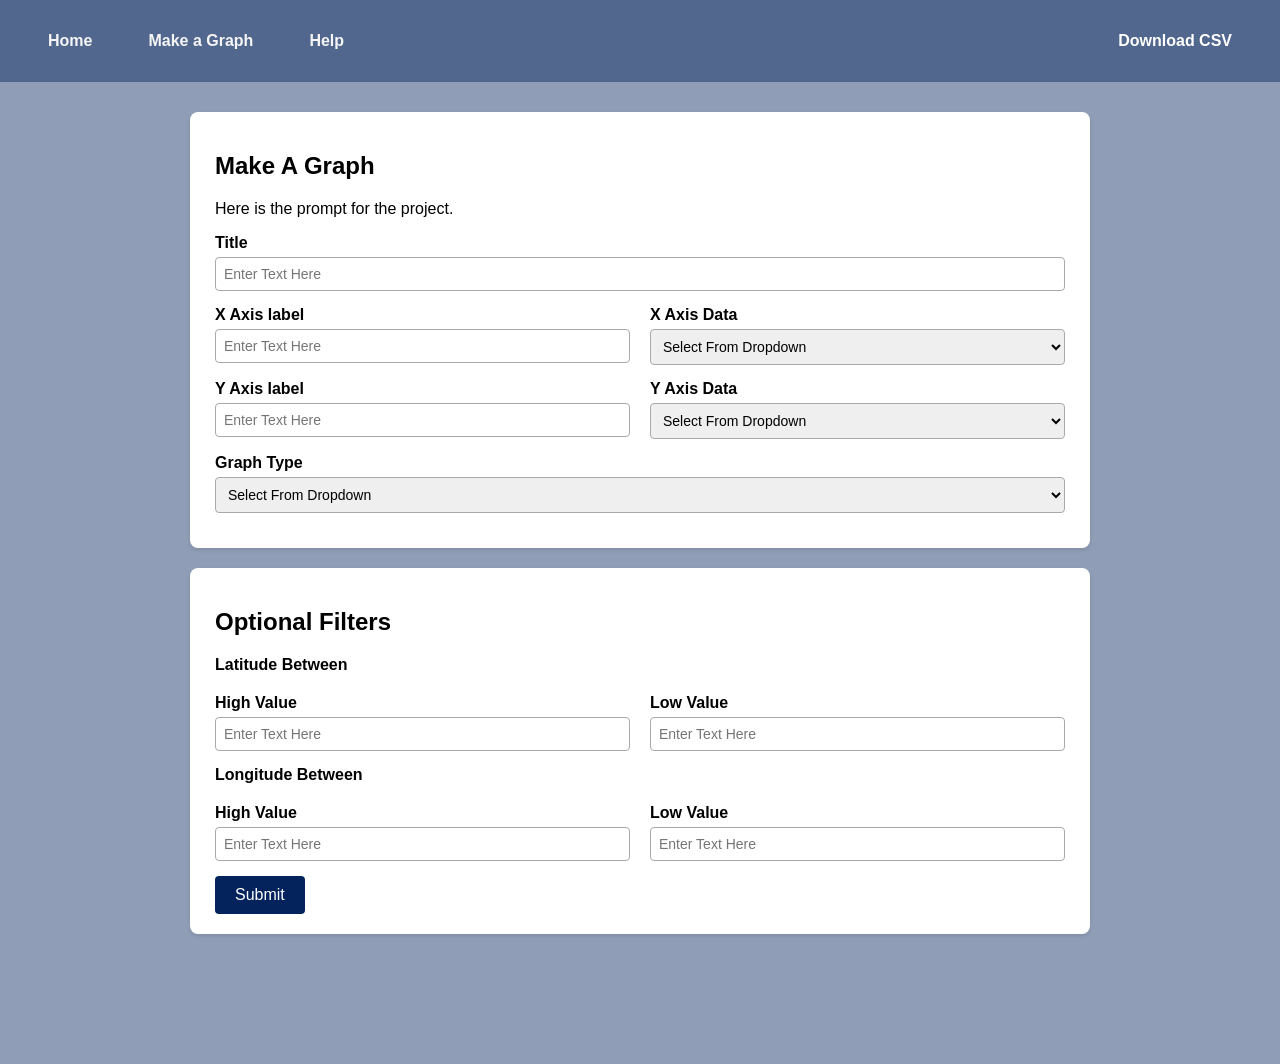
==== app/pages/graph-input.html @ f9877642 "File Structure & Integration with codebase all html pages link rel href has been changed to the upda" ====
<!DOCTYPE html>
<html lang="en">
<head>
    <meta charset="UTF-8">
    <meta name="viewport" content="width=device-width, initial-scale=1.0">
    <title>Make A Graph</title>
    <link rel="stylesheet" href="../static/css/base.css">
    <link rel="stylesheet" href="../static/css/pages/graph-input.css">
</head>
    <body>
            <header>
                <nav>
                    <div class="nav-left">
                        <a href="home.html">Home</a>
                        <a href="graph-input.html">Make a Graph</a>
                        <a href="help.html">Help</a>
                    </div>

                    <!--  this will download the csv file -->
                    <div class="nav-right">
                        <a href="../static/data/earthquake_data.csv" download="earthquake_data.csv">Download CSV</a>
                    </div>
                </nav>
            </header>

            <!-- main content here -->

            <main class="container">


            <section class="card">
                <h1>Make A Graph</h1>
                <p>Here is the prompt for the project.</p>
            

            <!-- -------- GRAPH INPUT SECTION -------- -->


            <!-- graph title input -->
            <div class="form-group">
                <label for="title">Title</label>
                <input type="text" id="title" placeholder="Enter Text Here">
            </div>

            <!-- x-axis label and dropdown -->
            <div class="form-row">
                <div class="form-group">
                    <label for="x-label">X Axis label</label>
                    <input type="text" id="x-label" placeholder="Enter Text Here">
            </div>


                <div class="form-group">
                    <label for="x-data">X Axis Data</label>
                    <select id="x-data">
                        <option> Select From Dropdown</option>
                        <option> Option 1</option>
                        <option> Option 2</option>
                        <option> Option 3</option>
                    </select>
                </div>
            </div>

        <!-- y axis label and dropdown -->
            <div class="form-row">
                <div class="form-group">
                    <label for="y-label">Y Axis label</label>
                    <input type="text" id="y-label" placeholder="Enter Text Here">
                </div>

                <div class="form-group">
                    <label for="y-data">Y Axis Data</label>
                    <select id="y-data">
                        <option> Select From Dropdown</option>
                        <option> Option 1</option>
                        <option> Option 2</option>
                        <option> Option 3</option>
                    </select>
                </div>
            </div>
                <!-- graph type below both axis rows -->
            <div class="form-row">
                <div class="form-group">
                    <label for="graph-type">Graph Type</label>
                    <select id="graph-type">
                        <option> Select From Dropdown</option>
                        <option> Option 1</option>
                        <option> Option 2</option>
                        <option> Option 3</option>
                    </select>
                </div>
            </div>
        </section>


        <!-- Optional filters section (latitude/longitude) -->

            <section class="card">
                <h2>Optional Filters</h2>

                    <!-- Latitude between -->
                     <div class="form-group">
                        <label> Latitude Between</label>
                     </div>

                     <div class="form-row">
                        <div class="form-group">
                            <label for="lat-high"> High Value</label>
                            <input id="lat-high" type="text" placeholder="Enter Text Here">
                        </div>

                        <div class="form-group">
                            <label for="lat-low"> Low Value</label>
                            <input id="lat-low" type="text" placeholder="Enter Text Here">
                        </div>
                     </div>


                    
                     <!-- Longitude between -->
                    <div class="form-group">
                        <label> Longitude Between</label>
                    </div>

                    <div class="form-row">
                        <div class="form-group">
                            <label for="long-high"> High Value</label>
                            <input id="long-high" type="text" placeholder="Enter Text Here">
                        
                    </div>

                    <div class="form-group">
                            <label for="long-low"> Low Value</label>
                            <input id="long-low" type="text" placeholder="Enter Text Here">
                        </div>
                    </div>
                     
                <!-- submit button -->
                <button class="submit-btn">Submit</button>
            </section>


        </main>
            <!-- <footer>
                <p>  </p>
            </footer> -->
    </body>
</html>
---- app/static/css/base.css ----
:root {
    /* primary color changes header & footer color */
    --primary-color: rgba(4, 35, 92, 0.445);

    /* secondary color changes background color */
    --secondary-color: rgba(4, 35, 92, 0.445);
}

body {
    font-family: Arial, sans-serif;
    margin: 0;
    padding: 0;
    background-color: var(--secondary-color);
}

/* Header Styles for all of the webpages. */
header {
    background-color: var(--primary-color);
    color: white;
    padding: 1.5rem 2rem;
    font: bold 1rem Arial, sans-serif;
    }
    
header h1 {
    font-size: 2rem;
}

/* Nav Styles */
nav {
    display: flex;
    justify-content: space-between;
    gap: 1.5rem;
}
/* This is for the navigation links (home, make a graph, help) */
nav a {
    color: rgb(245, 245, 245);
    text-decoration: none;
    padding: 0.5rem 1rem;
    border-radius: 4px;
}

/* hover colour for the nav links */
nav a:hover {
    background-color: #34495e;
}

nav {
    gap: 1rem;
}


/* this is the left side of the nav bar */
.nav-left {
    display: flex;
    gap: 1.5rem;
}

/* this is the right side of the nav bar */
.nav-right a {
    color: white;
    text-decoration: none;
    padding: 0.5rem 1rem;
    border-radius: 4px;
    display: flex;
    gap: 1.5rem;
}

/* hover color for the "download csv" */
.nav-right a:hover {
    background-color: #34495e;
}


/* Footer Styles  */
footer {
    background-color: var(--primary-color);
    color: white;
    text-align: center;
    padding: 1rem;
    position: fixed;
    bottom: 0;
    width: 100%;

}
---- app/static/css/pages/graph-input.css ----
/* Make a Graph/ Prompt page */

.container {
    max-width: 900px;
    margin: 30px auto;
    padding-bottom: 80px
}


/*  card section (the white boxes used for the form areas) */

.card {
    background-color: white;
    padding: 20px 25px;
    border-radius: 8px;
    margin-bottom: 20px;
    box-shadow: 0 2px 4px rgba(0, 0, 0, 0.1);
}

/* form group label and input stacked vertically */
.form-group {
    margin-bottom: 15px;
    display: flex;
    flex-direction: column;
}

.form-group label {
    margin-bottom: 5px;
    font-weight: bold;
}

/* dropdowns and the input fields */
.form-group input,
.form-group select {
    border: 1px solid #aaa;
    padding: 8px;
    border-radius: 4px;
    font-size: 14px;
}

/*  form row
this section places multiple form groups side by side */
.form-row {
    display: flex;
    gap: 20px;
}
.form-row .form-group {
    flex: 1;
}

/* submit button */
.submit-btn {
    padding: 10px 20px;
    color: white;   
    border: none;
    background-color: #04235c;
    border-radius: 4px;
    cursor:pointer;
    font-size: 16px;
}

.submit-btn:hover {
    background-color: #34495e;
}
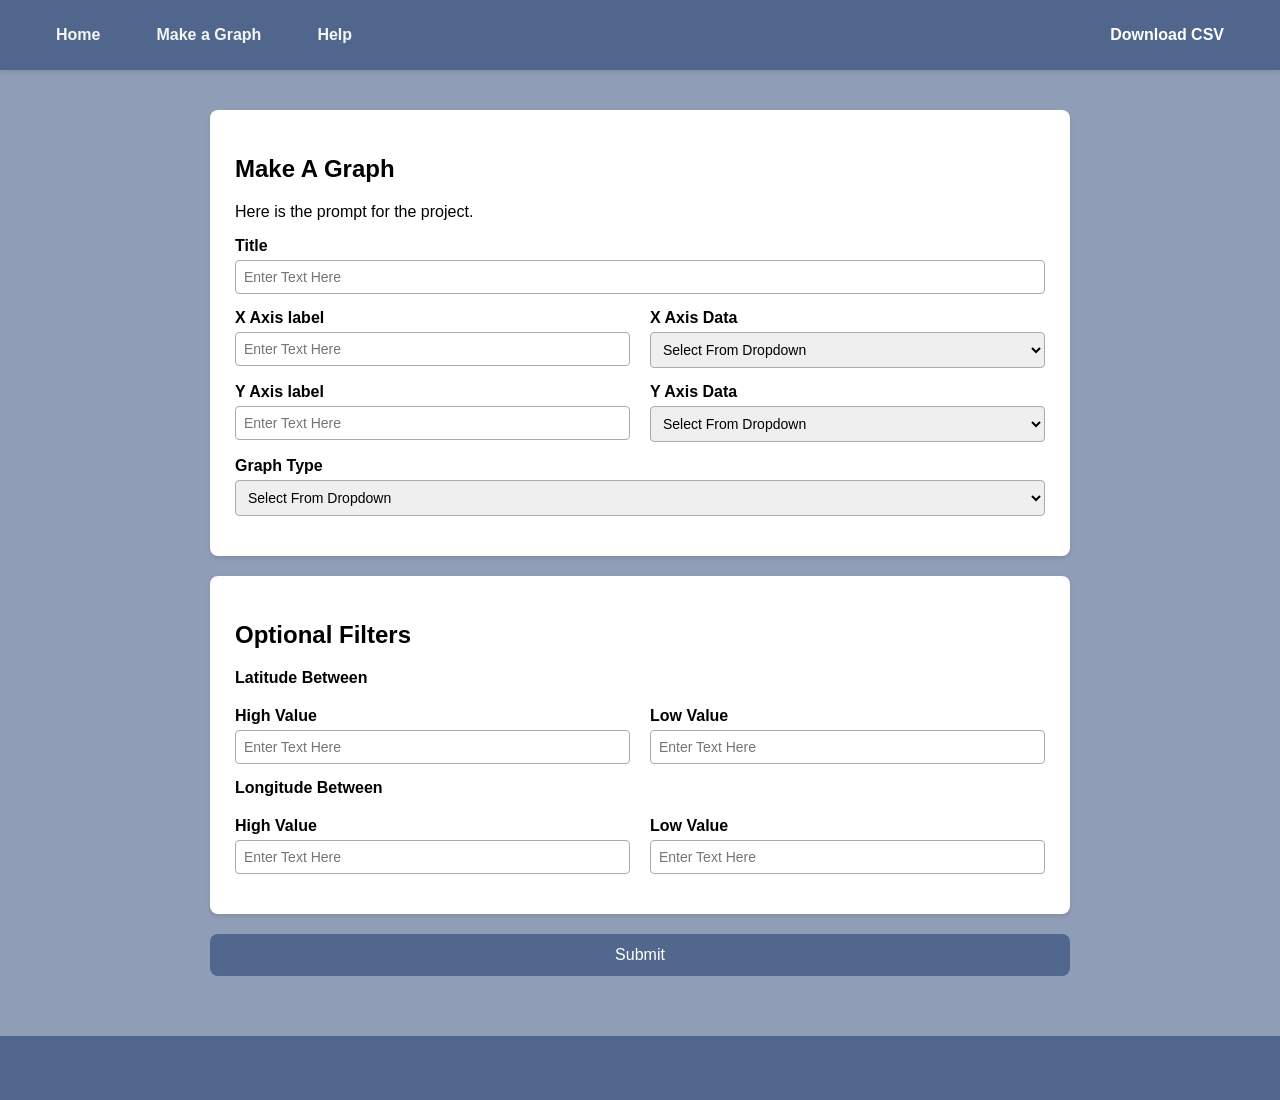
==== commit a51f2144: "tidy styling" ====
--- a/app/pages/graph-input.html
+++ b/app/pages/graph-input.html
@@ -11,14 +11,17 @@
             <header>
                 <nav>
                     <div class="nav-left">
-                        <a href="home.html">Home</a>
-                        <a href="graph-input.html">Make a Graph</a>
-                        <a href="help.html">Help</a>
+                        <a href="/home">Home</a>
+                        <a href="/graph-input">Make a Graph</a>
+                        <a href="/help">Help</a>
+
+                        <!-- this is the graph output/results page. -->
+                        <!-- <a href="/graph-output">Graph Output</a> -->
                     </div>
 
                     <!--  this will download the csv file -->
                     <div class="nav-right">
-                        <a href="../static/data/earthquake_data.csv" download="earthquake_data.csv">Download CSV</a>
+                        <a href="../static/data/earthquake_data_tsunami.csv">Download CSV</a>
                     </div>
                 </nav>
             </header>
@@ -48,15 +51,23 @@
                     <label for="x-label">X Axis label</label>
                     <input type="text" id="x-label" placeholder="Enter Text Here">
             </div>
-
-
                 <div class="form-group">
                     <label for="x-data">X Axis Data</label>
                     <select id="x-data">
-                        <option> Select From Dropdown</option>
-                        <option> Option 1</option>
-                        <option> Option 2</option>
-                        <option> Option 3</option>
+                        <option value="" disabled selected hidden>Select From Dropdown</option>
+                        <option value="magnitude">Magnitude</option>
+                        <option value="cdi">CDI</option>
+                        <option value="mmi">MMI</option>
+                        <option value="sig">Significance</option>
+                        <option value="nst">NST</option>
+                        <option value="dmin">DMIN</option>
+                        <option value="gap">GAP</option>
+                        <option value="depth">Depth</option>
+                        <option value="latitude">Latitude</option>
+                        <option value="longitude">Longitude</option>
+                        <option value="Year">Year</option>
+                        <option value="Month">Month</option>
+                        <option value="tsunami">Tsunami</option>
                     </select>
                 </div>
             </div>
@@ -67,31 +78,51 @@
                     <label for="y-label">Y Axis label</label>
                     <input type="text" id="y-label" placeholder="Enter Text Here">
                 </div>
-
                 <div class="form-group">
                     <label for="y-data">Y Axis Data</label>
                     <select id="y-data">
-                        <option> Select From Dropdown</option>
-                        <option> Option 1</option>
-                        <option> Option 2</option>
-                        <option> Option 3</option>
+                        <option value="" disabled selected hidden>Select From Dropdown</option>
+                        <option value="magnitude">Magnitude</option>
+                        <option value="cdi">CDI</option>
+                        <option value="mmi">MMI</option>
+                        <option value="sig">Significance</option>
+                        <option value="nst">NST</option>
+                        <option value="dmin">DMIN</option>
+                        <option value="gap">GAP</option>
+                        <option value="depth">Depth</option>
+                        <option value="latitude">Latitude</option>
+                        <option value="longitude">Longitude</option>
+                        <option value="Year">Year</option>
+                        <option value="Month">Month</option>
+                        <option value="tsunami">Tsunami</option>
                     </select>
                 </div>
             </div>
-                <!-- graph type below both axis rows -->
+
+            <!-- graph type below both axis rows -->
             <div class="form-row">
                 <div class="form-group">
                     <label for="graph-type">Graph Type</label>
                     <select id="graph-type">
-                        <option> Select From Dropdown</option>
-                        <option> Option 1</option>
-                        <option> Option 2</option>
-                        <option> Option 3</option>
+                        <option value="" disabled selected hidden>Select From Dropdown</option>
+                        <!-- Standard graphs -->
+                        <option value="scatter">Scatter Plot</option>
+                        <option value="line">Line Plot</option>
+                        <option value="bar">Bar Chart</option>
+                        <option value="histogram">Histogram</option>
+                        <option value="boxplot">Box Plot</option>
+                        <option value="heatmap">Heatmap</option>
+                        <!-- Special graphs -->
+                        <option value="quakes_per_year">Earthquakes Per Year</option>
+                        <option value="quakes_per_month">Earthquakes Per Month</option>
+                        <option value="avg_mag_per_year">Average Magnitude Per Year</option>
+                        <option value="tsunamis_per_year">Tsunamis Per Year</option>
+                        <option value="depth_distribution">Depth Distribution</option>
+                        <option value="location_map">Location Map</option>
                     </select>
                 </div>
             </div>
         </section>
-
 
         <!-- Optional filters section (latitude/longitude) -->
 
@@ -115,8 +146,6 @@
                         </div>
                      </div>
 
-
-                    
                      <!-- Longitude between -->
                     <div class="form-group">
                         <label> Longitude Between</label>
@@ -134,15 +163,19 @@
                             <input id="long-low" type="text" placeholder="Enter Text Here">
                         </div>
                     </div>
+            </section>
                      
-                <!-- submit button -->
-                <button class="submit-btn">Submit</button>
-            </section>
+            <!-- submit button area -->
+            <div class="submit-section">
+                <button id="submit-btn" class="submit-btn">Submit</button>
+            </div>
 
 
-        </main>
-            <!-- <footer>
-                <p>  </p>
-            </footer> -->
+    </main>
+
+    <footer>
+    </footer>
+
+    <script src="../static/js/pages/graph-input.js"></script>
     </body>
 </html>
--- a/app/static/css/base.css
+++ b/app/static/css/base.css
@@ -4,32 +4,55 @@
 
     /* secondary color changes background color */
     --secondary-color: rgba(4, 35, 92, 0.445);
+
+    --header-height: 70px;
+    --content-gap: 40px;
+}
+
+*, *::before, *::after {
+    box-sizing: border-box;
 }
 
 body {
     font-family: Arial, sans-serif;
     margin: 0;
-    padding: 0;
+    padding-top: var(--header-height);
     background-color: var(--secondary-color);
+    display: flex;
+    flex-direction: column;
+    min-height: 100vh;
 }
 
 /* Header Styles for all of the webpages. */
 header {
     background-color: var(--primary-color);
     color: white;
-    padding: 1.5rem 2rem;
+    height: var(--header-height);
+    display: flex;
+    align-items: center;
+    padding: 0 2rem;
     font: bold 1rem Arial, sans-serif;
-    }
-    
+    position: fixed;
+    top: 0;
+    left: 0;
+    width: 100%;
+    z-index: 1000;
+    box-shadow: 0 2px 5px rgba(0,0,0,0.1);
+}
+
 header h1 {
     font-size: 2rem;
+    margin: 0;
 }
 
 /* Nav Styles */
 nav {
     display: flex;
     justify-content: space-between;
-    gap: 1.5rem;
+    align-items: center;
+    width: 100%;
+    max-width: 1200px;
+    margin: 0 auto;
 }
 /* This is for the navigation links (home, make a graph, help) */
 nav a {
@@ -43,11 +66,6 @@
 nav a:hover {
     background-color: #34495e;
 }
-
-nav {
-    gap: 1rem;
-}
-
 
 /* this is the left side of the nav bar */
 .nav-left {
@@ -76,11 +94,33 @@
     background-color: var(--primary-color);
     color: white;
     text-align: center;
-    padding: 1rem;
-    position: fixed;
-    bottom: 0;
+    padding: 2rem;
     width: 100%;
+    margin-top: auto;
+}
 
+/* Shared Layout Components */
+.container {
+    max-width: 900px;
+    margin: 0 auto;
+    padding: var(--content-gap) 20px;
+    width: 100%;
+}
+
+.card {
+    background-color: white;
+    padding: 25px;
+    border-radius: 8px;
+    margin-bottom: 20px;
+    box-shadow: 0 2px 4px rgba(0, 0, 0, 0.1);
+}
+
+.card:last-child {
+    margin-bottom: 0;
 }
 
 
+
+
+
+
--- a/app/static/css/pages/graph-input.css
+++ b/app/static/css/pages/graph-input.css
@@ -1,21 +1,4 @@
 /* Make a Graph/ Prompt page */
-
-.container {
-    max-width: 900px;
-    margin: 30px auto;
-    padding-bottom: 80px
-}
-
-
-/*  card section (the white boxes used for the form areas) */
-
-.card {
-    background-color: white;
-    padding: 20px 25px;
-    border-radius: 8px;
-    margin-bottom: 20px;
-    box-shadow: 0 2px 4px rgba(0, 0, 0, 0.1);
-}
 
 /* form group label and input stacked vertically */
 .form-group {
@@ -50,15 +33,22 @@
 
 /* submit button */
 .submit-btn {
-    padding: 10px 20px;
+    padding: 12px 20px;
     color: white;   
     border: none;
-    background-color: #04235c;
-    border-radius: 4px;
+    background-color: var(--primary-color);
+    border-radius: 8px; /* Matching card border radius */
     cursor:pointer;
     font-size: 16px;
+    width: 100%; /* Full width */
 }
 
 .submit-btn:hover {
     background-color: #34495e;
+}
+
+/* dedicated submit section at bottom of page */
+.submit-section {
+    margin-top: 10px;
+    margin-bottom: 20px;
 }
